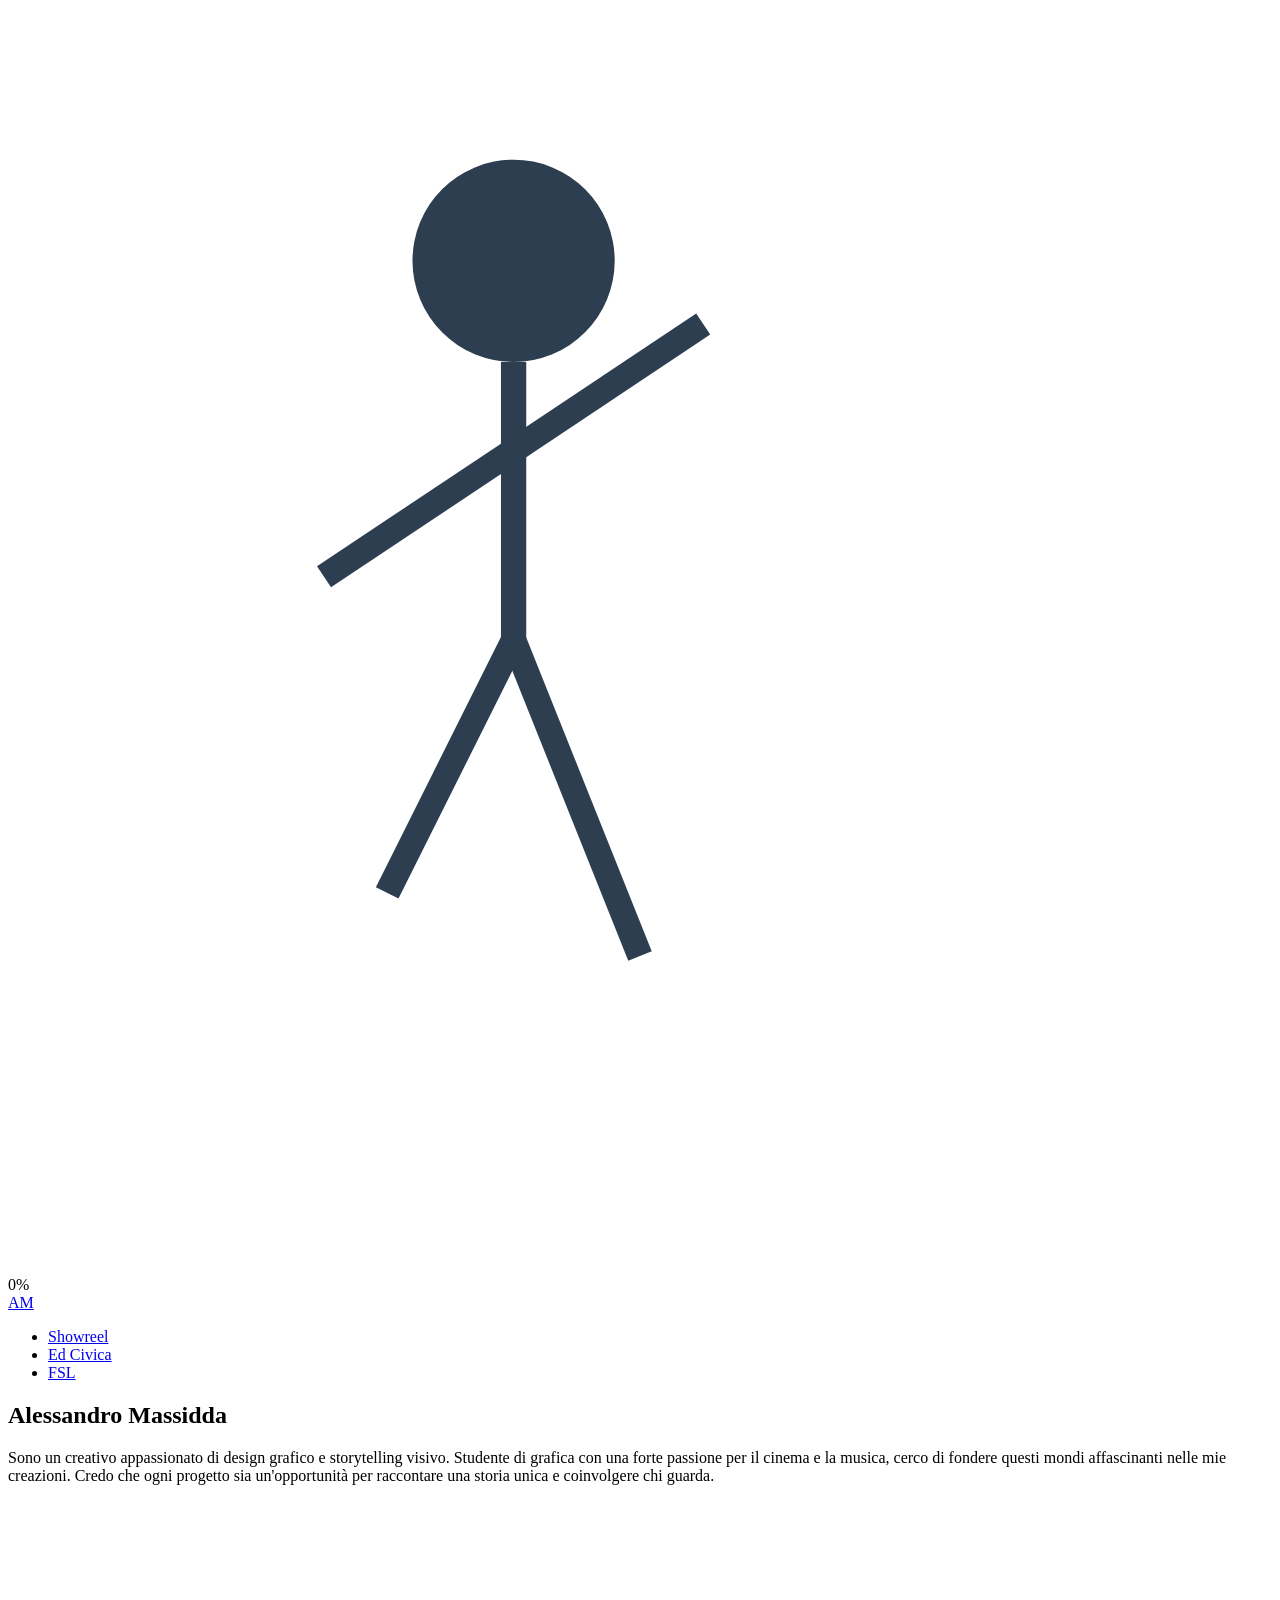
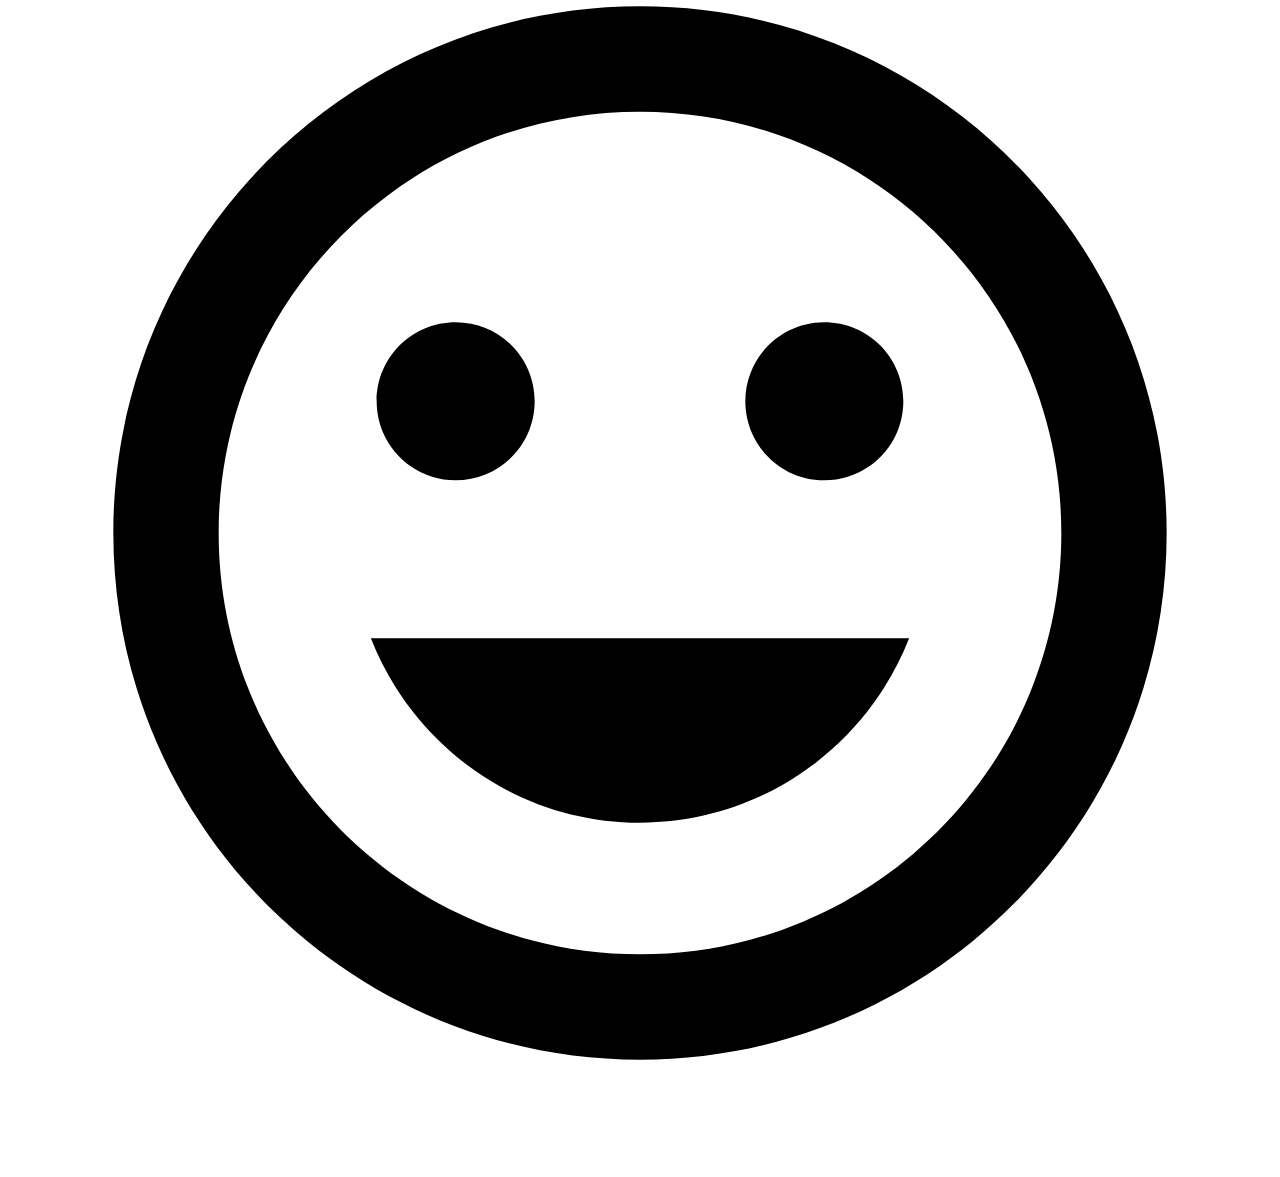
==== index.html @ a220ffec "Create premium portfolio website - index.html" ====
<!DOCTYPE html>
<html lang="it">
<head>
    <meta charset="UTF-8">
    <meta name="viewport" content="width=device-width, initial-scale=1.0">
    <title>Alessandro Massidda - Portfolio</title>
    <link rel="stylesheet" href="style.css">
</head>
<body>
    <!-- Loading Screen -->
    <div class="loading-screen" id="loadingScreen">
        <div class="loading-container">
            <div class="runner">
                <svg viewBox="0 0 100 100" class="runner-svg">
                    <!-- Running man -->
                    <circle cx="40" cy="20" r="8" fill="#2c3e50"/>
                    <line x1="40" y1="28" x2="40" y2="50" stroke="#2c3e50" stroke-width="2"/>
                    <line x1="40" y1="35" x2="25" y2="45" stroke="#2c3e50" stroke-width="2"/>
                    <line x1="40" y1="35" x2="55" y2="25" stroke="#2c3e50" stroke-width="2"/>
                    <line x1="40" y1="50" x2="30" y2="70" stroke="#2c3e50" stroke-width="2"/>
                    <line x1="40" y1="50" x2="50" y2="75" stroke="#2c3e50" stroke-width="2"/>
                </svg>
            </div>
            <div class="loading-text">
                <span class="percentage" id="percentage">0</span>%
            </div>
            <div class="loading-bar">
                <div class="loading-progress" id="loadingProgress"></div>
            </div>
        </div>
    </div>

    <!-- Navigation -->
    <nav class="navbar">
        <div class="nav-container">
            <a href="index.html" class="logo">
                <div class="logo-circle">AM</div>
            </a>
            <ul class="nav-menu">
                <li><a href="portfolio.html" class="nav-link">Showreel</a></li>
                <li><a href="educazione.html" class="nav-link">Ed Civica</a></li>
                <li><a href="fsl.html" class="nav-link">FSL</a></li>
            </ul>
        </div>
    </nav>

    <!-- Home Page -->
    <div class="page" id="homePage">
        <section class="hero" style="background-image: url('https://via.placeholder.com/1920x1080');">
            <div class="hero-overlay"></div>
            <div class="hero-content">
                <div class="hero-text">
                    <h1 class="hero-title" id="heroTitle">
                        <span class="word">Alessandro</span>
                        <span class="word">Massidda</span>
                    </h1>
                    <p class="hero-description" id="heroDescription">
                        Sono un creativo appassionato di design grafico e storytelling visivo. Studente di grafica con una forte passione per il cinema e la musica, cerco di fondere questi mondi affascinanti nelle mie creazioni. Credo che ogni progetto sia un'opportunità per raccontare una storia unica e coinvolgere chi guarda.
                    </p>
                </div>
            </div>
            <div class="scroll-indicator">
                <svg class="scroll-icon" viewBox="0 0 24 24">
                    <path d="M12 2C6.48 2 2 6.48 2 12s4.48 10 10 10 10-4.48 10-10S17.52 2 12 2zm0 18c-4.42 0-8-3.58-8-8s3.58-8 8-8 8 3.58 8 8-3.58 8-8 8zm3.5-9c.83 0 1.5-.67 1.5-1.5S16.33 8 15.5 8 14 8.67 14 9.5s.67 1.5 1.5 1.5zm-7 0c.83 0 1.5-.67 1.5-1.5S9.33 8 8.5 8 7 8.67 7 9.5 7.67 11 8.5 11zm3.5 6.5c2.33 0 4.31-1.46 5.11-3.5H6.89c.8 2.04 2.78 3.5 5.11 3.5z"/>
                </svg>
            </div>
        </section>
    </div>

    <script src="script.js"></script>
</body>
</html>
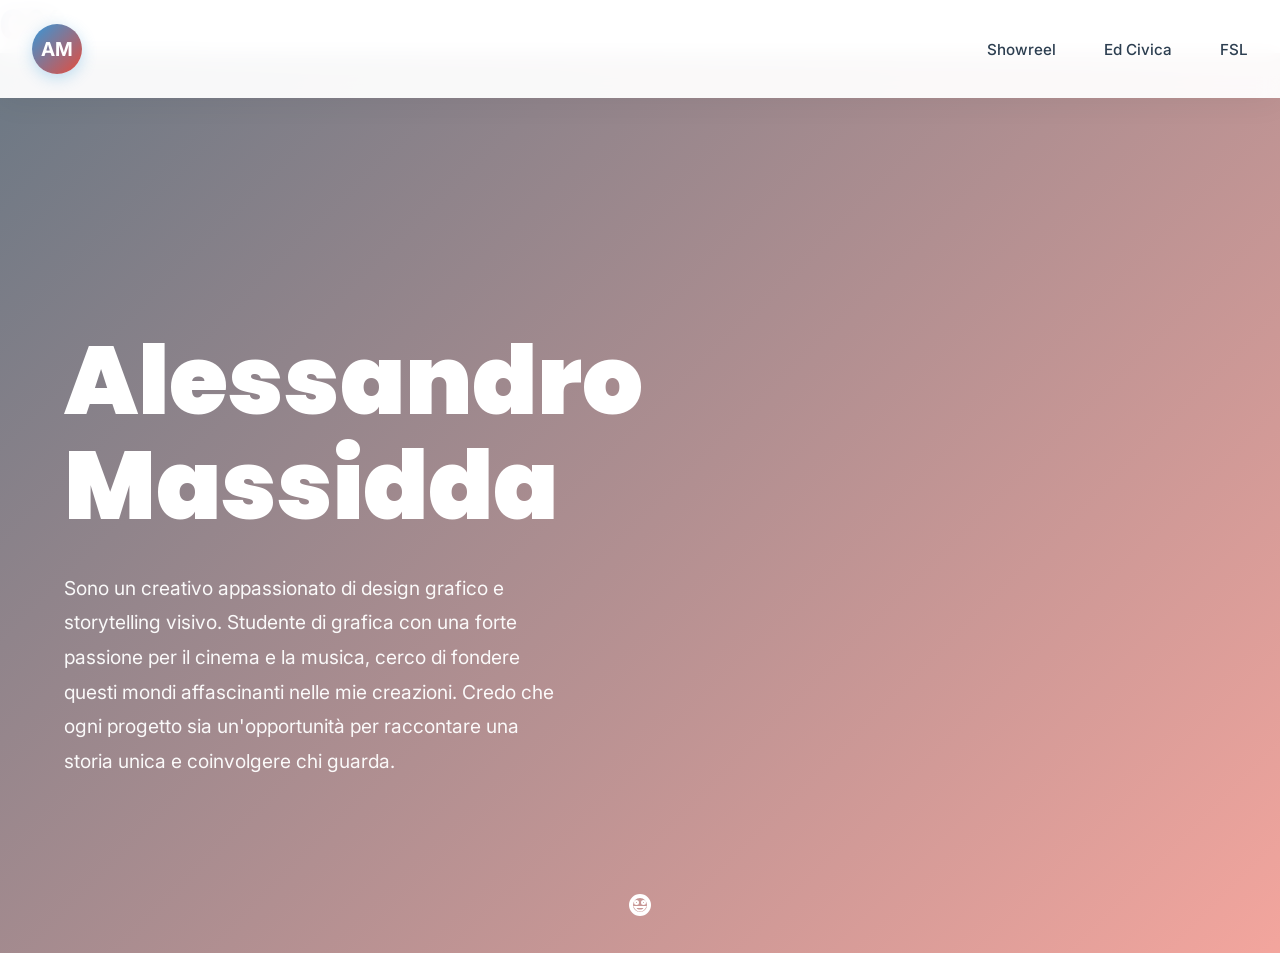
==== commit 78b23a25: "Update index.html" ====
--- a/index.html
+++ b/index.html
@@ -6,20 +6,7 @@
     <title>Alessandro Massidda - Portfolio</title>
     <link rel="stylesheet" href="style.css">
 </head>
-<body>
-    <!-- Loading Screen -->
-    <div class="loading-screen" id="loadingScreen">
-        <div class="loading-container">
-            <div class="runner">
-                <svg viewBox="0 0 100 100" class="runner-svg">
-                    <!-- Running man -->
-                    <circle cx="40" cy="20" r="8" fill="#2c3e50"/>
-                    <line x1="40" y1="28" x2="40" y2="50" stroke="#2c3e50" stroke-width="2"/>
-                    <line x1="40" y1="35" x2="25" y2="45" stroke="#2c3e50" stroke-width="2"/>
-                    <line x1="40" y1="35" x2="55" y2="25" stroke="#2c3e50" stroke-width="2"/>
-                    <line x1="40" y1="50" x2="30" y2="70" stroke="#2c3e50" stroke-width="2"/>
-                    <line x1="40" y1="50" x2="50" y2="75" stroke="#2c3e50" stroke-width="2"/>
-                </svg>
+
             </div>
             <div class="loading-text">
                 <span class="percentage" id="percentage">0</span>%
--- a/style.css
+++ b/style.css
@@ -0,0 +1,1191 @@
+@import url('https://fonts.googleapis.com/css2?family=Inter:wght@100;200;300;400;500;600;700;800;900&family=Poppins:wght@300;400;500;600;700;800;900&display=swap');
+
+* {
+    margin: 0;
+    padding: 0;
+    box-sizing: border-box;
+}
+
+:root {
+    --primary: #2c3e50;
+    --secondary: #e74c3c;
+    --accent: #3498db;
+    --light: #ecf0f1;
+    --dark: #2c3e50;
+    --white: #ffffff;
+    --gray: #95a5a6;
+    --transition: 0.3s cubic-bezier(0.25, 0.46, 0.45, 0.94);
+}
+
+html {
+    scroll-behavior: smooth;
+}
+
+body {
+    font-family: 'Inter', sans-serif;
+    background-color: var(--white);
+    color: var(--dark);
+    overflow-x: hidden;
+}
+
+/* ============================================ LOADING SCREEN ============================================ */
+
+.loading-screen {
+    position: fixed;
+    top: 0;
+    left: 0;
+    width: 100%;
+    height: 100%;
+    background: linear-gradient(135deg, #f5f7fa 0%, #e8ecf1 100%);
+    display: flex;
+    align-items: center;
+    justify-content: center;
+    z-index: 9999;
+    opacity: 1;
+    visibility: visible;
+    transition: opacity 0.6s ease-out, visibility 0.6s ease-out;
+}
+
+.loading-screen.hidden {
+    opacity: 0;
+    visibility: hidden;
+}
+
+.loading-container {
+    display: flex;
+    flex-direction: column;
+    align-items: center;
+    gap: 2rem;
+}
+
+.runner {
+    width: 60px;
+    height: 60px;
+    animation: run 1.2s infinite;
+}
+
+.runner-svg {
+    width: 100%;
+    height: 100%;
+    animation: bounce 0.6s infinite alternate;
+}
+
+@keyframes run {
+    0% {
+        transform: translateX(-20px);
+    }
+    50% {
+        transform: translateX(20px);
+    }
+    100% {
+        transform: translateX(-20px);
+    }
+}
+
+@keyframes bounce {
+    0% {
+        transform: translateY(0);
+    }
+    100% {
+        transform: translateY(-10px);
+    }
+}
+
+.loading-text {
+    font-size: 2.5rem;
+    font-weight: 700;
+    color: var(--primary);
+}
+
+.percentage {
+    font-weight: 900;
+    background: linear-gradient(135deg, var(--accent), var(--secondary));
+    -webkit-background-clip: text;
+    -webkit-text-fill-color: transparent;
+    background-clip: text;
+}
+
+.loading-bar {
+    width: 200px;
+    height: 4px;
+    background: rgba(0, 0, 0, 0.1);
+    border-radius: 10px;
+    overflow: hidden;
+}
+
+.loading-progress {
+    height: 100%;
+    background: linear-gradient(90deg, var(--accent), var(--secondary));
+    border-radius: 10px;
+    width: 0%;
+    transition: width 0.3s ease;
+}
+
+/* ============================================ NAVBAR ============================================ */
+
+.navbar {
+    position: fixed;
+    top: 0;
+    left: 0;
+    right: 0;
+    z-index: 1000;
+    background: rgba(255, 255, 255, 0.95);
+    backdrop-filter: blur(10px);
+    padding: 1.5rem 0;
+    box-shadow: 0 4px 30px rgba(0, 0, 0, 0.05);
+    animation: slideDown 0.6s ease-out;
+}
+
+@keyframes slideDown {
+    from {
+        opacity: 0;
+        transform: translateY(-30px);
+    }
+    to {
+        opacity: 1;
+        transform: translateY(0);
+    }
+}
+
+.nav-container {
+    max-width: 1400px;
+    margin: 0 auto;
+    padding: 0 2rem;
+    display: flex;
+    justify-content: space-between;
+    align-items: center;
+}
+
+.logo {
+    text-decoration: none;
+    display: flex;
+    align-items: center;
+}
+
+.logo-circle {
+    width: 50px;
+    height: 50px;
+    border-radius: 50%;
+    background: linear-gradient(135deg, var(--accent), var(--secondary));
+    display: flex;
+    align-items: center;
+    justify-content: center;
+    color: var(--white);
+    font-weight: 700;
+    font-size: 1.2rem;
+    transition: all var(--transition);
+    box-shadow: 0 4px 15px rgba(52, 152, 219, 0.3);
+}
+
+.logo-circle:hover {
+    transform: scale(1.1);
+    box-shadow: 0 8px 25px rgba(52, 152, 219, 0.4);
+}
+
+.nav-menu {
+    display: flex;
+    list-style: none;
+    gap: 3rem;
+}
+
+.nav-link {
+    text-decoration: none;
+    color: var(--dark);
+    font-weight: 500;
+    font-size: 0.95rem;
+    position: relative;
+    transition: color var(--transition);
+}
+
+.nav-link::after {
+    content: '';
+    position: absolute;
+    bottom: -5px;
+    left: 0;
+    width: 0;
+    height: 2px;
+    background: linear-gradient(90deg, var(--accent), var(--secondary));
+    transition: width var(--transition);
+}
+
+.nav-link:hover::after,
+.nav-link.active::after {
+    width: 100%;
+}
+
+.nav-link.active {
+    color: var(--accent);
+}
+
+/* ============================================ PAGE LAYOUTS ============================================ */
+
+.page {
+    min-height: 100vh;
+    position: relative;
+    padding-top: 100px;
+}
+
+.page-gradient {
+    position: absolute;
+    top: 0;
+    left: 0;
+    right: 0;
+    bottom: 0;
+    z-index: -1;
+}
+
+/* ============================================ HERO SECTION ============================================ */
+
+.hero {
+    height: 100vh;
+    display: flex;
+    align-items: center;
+    justify-content: flex-start;
+    position: relative;
+    overflow: hidden;
+    background-size: cover;
+    background-position: center;
+    margin-top: -100px;
+    padding-top: 100px;
+}
+
+.hero::before {
+    content: '';
+    position: absolute;
+    top: 0;
+    left: 0;
+    right: 0;
+    bottom: 0;
+    background: rgba(255, 255, 255, 0.1);
+    z-index: 1;
+}
+
+.hero-overlay {
+    position: absolute;
+    top: 0;
+    left: 0;
+    right: 0;
+    bottom: 0;
+    background: linear-gradient(135deg, rgba(44, 62, 80, 0.7), rgba(231, 76, 60, 0.5));
+    z-index: 2;
+}
+
+.hero-content {
+    position: relative;
+    z-index: 3;
+    max-width: 1400px;
+    margin: 0 auto;
+    padding: 0 4rem;
+    width: 100%;
+}
+
+.hero-text {
+    max-width: 800px;
+}
+
+.hero-title {
+    font-size: clamp(3rem, 8vw, 6rem);
+    font-weight: 900;
+    color: var(--white);
+    line-height: 1.1;
+    margin-bottom: 2rem;
+    font-family: 'Poppins', sans-serif;
+}
+
+.hero-title .word {
+    display: block;
+    animation: slideInLeft 0.8s ease-out both;
+}
+
+.hero-title .word:nth-child(2) {
+    animation-delay: 0.2s;
+}
+
+@keyframes slideInLeft {
+    from {
+        opacity: 0;
+        transform: translateX(-100px);
+    }
+    to {
+        opacity: 1;
+        transform: translateX(0);
+    }
+}
+
+.hero-description {
+    font-size: 1.2rem;
+    color: rgba(255, 255, 255, 0.95);
+    line-height: 1.8;
+    max-width: 500px;
+    animation: fadeInUp 1s ease-out 0.4s both;
+}
+
+@keyframes fadeInUp {
+    from {
+        opacity: 0;
+        transform: translateY(30px);
+    }
+    to {
+        opacity: 1;
+        transform: translateY(0);
+    }
+}
+
+.scroll-indicator {
+    position: absolute;
+    bottom: 2rem;
+    left: 50%;
+    transform: translateX(-50%);
+    z-index: 5;
+}
+
+.scroll-icon {
+    width: 24px;
+    height: 24px;
+    stroke: var(--white);
+    fill: none;
+    stroke-width: 2;
+    animation: float 2s ease-in-out infinite;
+}
+
+@keyframes float {
+    0%, 100% {
+        transform: translateY(0);
+    }
+    50% {
+        transform: translateY(15px);
+    }
+}
+
+/* ============================================ REVEAL ANIMATIONS ============================================ */
+
+.reveal-text {
+    position: relative;
+    overflow: hidden;
+}
+
+.reveal-text::before {
+    content: '';
+    position: absolute;
+    top: 0;
+    left: -100%;
+    width: 100%;
+    height: 100%;
+    background: linear-gradient(90deg, transparent, rgba(255, 255, 255, 0.3), transparent);
+    animation: reveal-shine 2s infinite;
+}
+
+@keyframes reveal-shine {
+    0% {
+        left: -100%;
+    }
+    100% {
+        left: 100%;
+    }
+}
+
+.fade-in {
+    animation: fadeIn 0.8s ease-out forwards;
+    opacity: 0;
+}
+
+@keyframes fadeIn {
+    from {
+        opacity: 0;
+    }
+    to {
+        opacity: 1;
+    }
+}
+
+.slide-up {
+    animation: slideUp 0.8s ease-out forwards;
+    opacity: 0;
+}
+
+@keyframes slideUp {
+    from {
+        opacity: 0;
+        transform: translateY(30px);
+    }
+    to {
+        opacity: 1;
+        transform: translateY(0);
+    }
+}
+
+.reveal-item {
+    animation: revealItem 0.8s ease-out forwards;
+    opacity: 0;
+}
+
+@keyframes revealItem {
+    from {
+        opacity: 0;
+        transform: translateY(40px) scale(0.95);
+    }
+    to {
+        opacity: 1;
+        transform: translateY(0) scale(1);
+    }
+}
+
+/* ============================================ PORTFOLIO PAGE ============================================ */
+
+.portfolio-hero {
+    max-width: 1400px;
+    margin: 0 auto;
+    padding: 4rem 2rem;
+    text-align: center;
+}
+
+.section-title {
+    font-size: clamp(2.5rem, 6vw, 4rem);
+    font-weight: 800;
+    margin-bottom: 1.5rem;
+    background: linear-gradient(135deg, var(--primary), var(--accent));
+    -webkit-background-clip: text;
+    -webkit-text-fill-color: transparent;
+    background-clip: text;
+    font-family: 'Poppins', sans-serif;
+}
+
+.section-subtitle {
+    font-size: 1.1rem;
+    color: var(--gray);
+    max-width: 700px;
+    margin: 0 auto;
+    line-height: 1.8;
+}
+
+.portfolio-grid {
+    max-width: 1400px;
+    margin: 0 auto;
+    padding: 3rem 2rem;
+    display: grid;
+    grid-template-columns: repeat(auto-fit, minmax(300px, 1fr));
+    gap: 2rem;
+}
+
+.portfolio-item {
+    border-radius: 20px;
+    overflow: hidden;
+    position: relative;
+    height: 350px;
+    box-shadow: 0 10px 40px rgba(0, 0, 0, 0.1);
+    transition: all 0.4s ease;
+    cursor: pointer;
+}
+
+.portfolio-item:hover {
+    transform: translateY(-10px);
+    box-shadow: 0 20px 60px rgba(0, 0, 0, 0.2);
+}
+
+.portfolio-image {
+    width: 100%;
+    height: 100%;
+    position: relative;
+    overflow: hidden;
+}
+
+.portfolio-image img {
+    width: 100%;
+    height: 100%;
+    object-fit: cover;
+    transition: transform 0.5s ease;
+}
+
+.portfolio-item:hover .portfolio-image img {
+    transform: scale(1.1);
+}
+
+.portfolio-overlay {
+    position: absolute;
+    top: 0;
+    left: 0;
+    right: 0;
+    bottom: 0;
+    background: linear-gradient(135deg, rgba(44, 62, 80, 0.8), rgba(52, 152, 219, 0.6));
+    display: flex;
+    align-items: center;
+    justify-content: center;
+    opacity: 0;
+    transition: opacity 0.4s ease;
+}
+
+.portfolio-item:hover .portfolio-overlay {
+    opacity: 1;
+}
+
+.portfolio-overlay h3 {
+    color: var(--white);
+    font-size: 1.5rem;
+    text-align: center;
+    font-family: 'Poppins', sans-serif;
+    font-weight: 700;
+}
+
+/* ============================================ EDUCAZIONE CIVICA PAGE ============================================ */
+
+.educazione-page {
+    background: linear-gradient(135deg, #fef3e2 0%, #f8e8d6 100%);
+}
+
+.edu-hero {
+    max-width: 1400px;
+    margin: 0 auto;
+    padding: 4rem 2rem;
+    text-align: center;
+}
+
+.edu-title {
+    font-size: clamp(2.8rem, 7vw, 4.5rem);
+    font-weight: 900;
+    color: #c0392b;
+    margin-bottom: 1rem;
+    font-family: 'Poppins', sans-serif;
+}
+
+.edu-subtitle {
+    font-size: 1.3rem;
+    color: #8b4513;
+    font-weight: 600;
+    margin-bottom: 1.5rem;
+}
+
+.edu-intro {
+    font-size: 1.1rem;
+    color: #5a4a42;
+    max-width: 700px;
+    margin: 0 auto;
+    line-height: 1.8;
+}
+
+.edu-section {
+    max-width: 1400px;
+    margin: 0 auto;
+    padding: 3rem 2rem;
+}
+
+.edu-section-title {
+    font-size: clamp(2rem, 5vw, 3.5rem);
+    font-weight: 800;
+    color: #c0392b;
+    margin-bottom: 2rem;
+    font-family: 'Poppins', sans-serif;
+    position: relative;
+    padding-bottom: 1rem;
+}
+
+.edu-section-title::after {
+    content: '';
+    position: absolute;
+    bottom: 0;
+    left: 0;
+    width: 80px;
+    height: 4px;
+    background: linear-gradient(90deg, #e74c3c, #e67e22);
+    border-radius: 2px;
+}
+
+.edu-content {
+    background: rgba(255, 255, 255, 0.8);
+    padding: 2rem;
+    border-radius: 15px;
+    margin-bottom: 2rem;
+}
+
+.edu-definition {
+    font-size: 1.2rem;
+    line-height: 1.8;
+    color: var(--dark);
+    margin-bottom: 2rem;
+}
+
+.bold-text {
+    font-weight: 700;
+    color: #c0392b;
+}
+
+.edu-facts {
+    display: grid;
+    grid-template-columns: repeat(auto-fit, minmax(250px, 1fr));
+    gap: 1.5rem;
+}
+
+.fact-item {
+    display: flex;
+    align-items: center;
+    gap: 1rem;
+    padding: 1rem;
+    background: linear-gradient(135deg, rgba(231, 76, 60, 0.1), rgba(230, 126, 34, 0.1));
+    border-radius: 10px;
+}
+
+.fact-icon {
+    font-size: 2rem;
+}
+
+.fact-item p {
+    color: var(--dark);
+    line-height: 1.6;
+}
+
+.decibel-table {
+    background: rgba(255, 255, 255, 0.9);
+    padding: 2rem;
+    border-radius: 15px;
+    margin: 2rem 0;
+    overflow-x: auto;
+}
+
+.decibel-table h3 {
+    font-size: 1.5rem;
+    color: #c0392b;
+    margin-bottom: 1.5rem;
+    font-family: 'Poppins', sans-serif;
+}
+
+table {
+    width: 100%;
+    border-collapse: collapse;
+}
+
+table th,
+table td {
+    padding: 1.2rem;
+    text-align: left;
+    border-bottom: 2px solid rgba(192, 57, 43, 0.2);
+}
+
+table th {
+    background: linear-gradient(135deg, rgba(192, 57, 43, 0.1), rgba(230, 126, 34, 0.1));
+    font-weight: 700;
+    color: #c0392b;
+}
+
+table tr:hover {
+    background: rgba(192, 57, 43, 0.05);
+}
+
+.edu-note {
+    background: linear-gradient(135deg, rgba(231, 76, 60, 0.1), rgba(230, 126, 34, 0.1));
+    padding: 1.5rem;
+    border-left: 4px solid #e74c3c;
+    border-radius: 10px;
+    color: var(--dark);
+    font-size: 1rem;
+    margin: 2rem 0;
+}
+
+.timeline {
+    display: grid;
+    grid-template-columns: repeat(auto-fit, minmax(200px, 1fr));
+    gap: 2rem;
+    margin: 2rem 0;
+}
+
+.timeline-item {
+    position: relative;
+    padding-left: 2rem;
+}
+
+.timeline-dot {
+    position: absolute;
+    left: -1.5rem;
+    top: 0;
+    width: 1rem;
+    height: 1rem;
+    background: linear-gradient(135deg, #e74c3c, #e67e22);
+    border-radius: 50%;
+    box-shadow: 0 0 0 4px rgba(231, 76, 60, 0.2);
+}
+
+.timeline-content h3 {
+    color: #c0392b;
+    font-weight: 700;
+    margin-bottom: 0.5rem;
+}
+
+.timeline-content p {
+    color: var(--gray);
+    font-size: 0.95rem;
+}
+
+.causes-grid {
+    display: grid;
+    grid-template-columns: repeat(auto-fit, minmax(200px, 1fr));
+    gap: 1.5rem;
+    margin: 2rem 0;
+}
+
+.cause-card {
+    background: rgba(255, 255, 255, 0.8);
+    padding: 2rem;
+    border-radius: 15px;
+    text-align: center;
+    transition: all 0.4s ease;
+    border: 2px solid transparent;
+    cursor: pointer;
+}
+
+.cause-card:hover {
+    border-color: #e74c3c;
+    transform: translateY(-10px);
+    box-shadow: 0 10px 30px rgba(231, 76, 60, 0.2);
+}
+
+.cause-icon {
+    font-size: 3rem;
+    margin-bottom: 1rem;
+    display: block;
+}
+
+.cause-card h3 {
+    color: #c0392b;
+    font-weight: 700;
+    margin-bottom: 0.5rem;
+    font-family: 'Poppins', sans-serif;
+}
+
+.cause-card p {
+    color: var(--gray);
+    font-size: 0.95rem;
+}
+
+.health-effects {
+    display: grid;
+    grid-template-columns: repeat(auto-fit, minmax(250px, 1fr));
+    gap: 2rem;
+    margin: 2rem 0;
+}
+
+.effect-column {
+    background: rgba(255, 255, 255, 0.8);
+    padding: 2rem;
+    border-radius: 15px;
+    border-left: 4px solid #e74c3c;
+}
+
+.effect-column h3 {
+    color: #c0392b;
+    margin-bottom: 1.5rem;
+    font-weight: 700;
+    font-family: 'Poppins', sans-serif;
+}
+
+.effect-column ul {
+    list-style: none;
+}
+
+.effect-column li {
+    padding: 0.8rem 0;
+    color: var(--dark);
+    position: relative;
+    padding-left: 1.5rem;
+    line-height: 1.6;
+}
+
+.effect-column li::before {
+    content: '✓';
+    position: absolute;
+    left: 0;
+    color: #e74c3c;
+    font-weight: 700;
+}
+
+.strong-quote {
+    background: linear-gradient(135deg, rgba(231, 76, 60, 0.15), rgba(230, 126, 34, 0.15));
+    padding: 2rem;
+    border-radius: 15px;
+    text-align: center;
+    border: 2px solid #e74c3c;
+    margin: 2rem 0;
+}
+
+.strong-quote p {
+    color: #c0392b;
+    font-size: 1.2rem;
+    line-height: 1.8;
+    font-weight: 600;
+}
+
+.strong-quote p:first-child {
+    font-weight: 800;
+    font-size: 1.4rem;
+    margin-bottom: 1rem;
+}
+
+.data-container {
+    display: grid;
+    grid-template-columns: repeat(auto-fit, minmax(200px, 1fr));
+    gap: 1.5rem;
+    margin: 2rem 0;
+}
+
+.data-stat {
+    background: linear-gradient(135deg, rgba(231, 76, 60, 0.1), rgba(230, 126, 34, 0.1));
+    padding: 2rem;
+    border-radius: 15px;
+    text-align: center;
+    border-top: 4px solid #e74c3c;
+}
+
+.data-stat h3 {
+    font-size: 2rem;
+    color: #c0392b;
+    font-weight: 800;
+    margin-bottom: 0.5rem;
+    font-family: 'Poppins', sans-serif;
+}
+
+.data-stat p {
+    color: var(--dark);
+    font-size: 0.95rem;
+    line-height: 1.6;
+}
+
+.constitution-box,
+.agenda-box {
+    background: rgba(255, 255, 255, 0.8);
+    padding: 2rem;
+    border-radius: 15px;
+    margin: 2rem 0;
+    border-left: 4px solid #e74c3c;
+}
+
+.constitution-box h3,
+.agenda-box h3 {
+    color: #c0392b;
+    font-weight: 700;
+    margin-bottom: 1rem;
+    font-family: 'Poppins', sans-serif;
+}
+
+.constitution-box p,
+.agenda-box p {
+    color: var(--dark);
+    margin-bottom: 0.5rem;
+}
+
+.constitution-box ul {
+    list-style: none;
+    margin-top: 1rem;
+}
+
+.constitution-box li {
+    padding: 0.5rem 0;
+    color: var(--dark);
+    position: relative;
+    padding-left: 1.5rem;
+}
+
+.constitution-box li::before {
+    content: '●';
+    position: absolute;
+    left: 0;
+    color: #e74c3c;
+}
+
+.agenda-goals {
+    display: grid;
+    grid-template-columns: repeat(2, 1fr);
+    gap: 1rem;
+    margin-top: 1rem;
+}
+
+.agenda-goals div {
+    background: linear-gradient(135deg, rgba(231, 76, 60, 0.1), rgba(230, 126, 34, 0.1));
+    padding: 1.5rem;
+    border-radius: 10px;
+    text-align: center;
+}
+
+.agenda-goals strong {
+    display: block;
+    font-size: 1.3rem;
+    color: #c0392b;
+    margin-bottom: 0.5rem;
+}
+
+.agenda-goals p {
+    color: var(--dark);
+    font-size: 0.9rem;
+}
+
+.world-comparison {
+    background: rgba(255, 255, 255, 0.8);
+    padding: 2rem;
+    border-radius: 15px;
+    overflow-x: auto;
+}
+
+.curiosity-box {
+    background: rgba(255, 255, 255, 0.8);
+    padding: 2rem;
+    border-radius: 15px;
+    border-left: 4px solid #e74c3c;
+    margin: 2rem 0;
+}
+
+.curiosity-box p {
+    color: var(--dark);
+    font-size: 1rem;
+    line-height: 1.8;
+    margin-bottom: 1rem;
+}
+
+.solutions-grid {
+    display: grid;
+    grid-template-columns: repeat(auto-fit, minmax(150px, 1fr));
+    gap: 1.5rem;
+    margin: 2rem 0;
+}
+
+.solution-item {
+    background: rgba(255, 255, 255, 0.8);
+    padding: 1.5rem;
+    border-radius: 15px;
+    text-align: center;
+    border: 2px solid transparent;
+    transition: all 0.4s ease;
+    cursor: pointer;
+}
+
+.solution-item:hover {
+    border-color: #e74c3c;
+    transform: translateY(-5px);
+    box-shadow: 0 8px 20px rgba(231, 76, 60, 0.15);
+}
+
+.solution-item {
+    color: var(--dark);
+    font-weight: 600;
+    font-size: 1rem;
+}
+
+.edu-conclusion {
+    text-align: center;
+    padding: 4rem 2rem;
+    background: rgba(255, 255, 255, 0.8);
+    border-radius: 15px;
+    margin: 2rem 0;
+}
+
+.final-quote {
+    font-size: 1.5rem;
+    color: #c0392b;
+    font-weight: 700;
+    line-height: 1.8;
+    font-family: 'Poppins', sans-serif;
+}
+
+/* ============================================ FSL PAGE ============================================ */
+
+.fsl-page {
+    background: linear-gradient(135deg, #e8f4f8 0%, #d4e8f0 100%);
+}
+
+.fsl-hero {
+    max-width: 1400px;
+    margin: 0 auto;
+    padding: 4rem 2rem;
+    text-align: center;
+}
+
+.fsl-project {
+    max-width: 1400px;
+    margin: 0 auto;
+    padding: 4rem 2rem;
+    border-bottom: 1px solid rgba(0, 0, 0, 0.05);
+}
+
+.fsl-project:last-child {
+    border-bottom: none;
+}
+
+.project-header {
+    margin-bottom: 3rem;
+}
+
+.project-title {
+    font-size: clamp(1.8rem, 4vw, 2.8rem);
+    font-weight: 800;
+    color: var(--primary);
+    margin-bottom: 1rem;
+    font-family: 'Poppins', sans-serif;
+}
+
+.project-description {
+    font-size: 1.1rem;
+    color: var(--gray);
+    max-width: 700px;
+    line-height: 1.8;
+}
+
+.project-content {
+    display: flex;
+    flex-direction: column;
+    gap: 2rem;
+}
+
+.media-gallery {
+    display: grid;
+    grid-template-columns: repeat(auto-fit, minmax(300px, 1fr));
+    gap: 1.5rem;
+}
+
+.gallery-item {
+    border-radius: 15px;
+    overflow: hidden;
+    box-shadow: 0 10px 30px rgba(0, 0, 0, 0.1);
+    transition: all 0.4s ease;
+    cursor: pointer;
+    height: 300px;
+}
+
+.gallery-item:hover {
+    transform: translateY(-10px);
+    box-shadow: 0 20px 50px rgba(0, 0, 0, 0.15);
+}
+
+.gallery-item img {
+    width: 100%;
+    height: 100%;
+    object-fit: cover;
+    transition: transform 0.4s ease;
+}
+
+.gallery-item:hover img {
+    transform: scale(1.05);
+}
+
+.video-container {
+    border-radius: 15px;
+    overflow: hidden;
+    box-shadow: 0 10px 30px rgba(0, 0, 0, 0.1);
+}
+
+.video-container video {
+    width: 100%;
+    max-height: 500px;
+    display: block;
+    background: #000;
+    border-radius: 15px;
+}
+
+/* ============================================ RESPONSIVE ============================================ */
+
+@media (max-width: 768px) {
+    .nav-menu {
+        gap: 1.5rem;
+    }
+
+    .nav-link {
+        font-size: 0.85rem;
+    }
+
+    .hero-title {
+        font-size: 2.5rem;
+    }
+
+    .hero-description {
+        font-size: 1rem;
+    }
+
+    .portfolio-grid {
+        grid-template-columns: 1fr;
+    }
+
+    .portfolio-item {
+        height: 250px;
+    }
+
+    .edu-title {
+        font-size: 2rem;
+    }
+
+    .edu-section-title {
+        font-size: 1.8rem;
+    }
+
+    .causes-grid,
+    .timeline {
+        grid-template-columns: 1fr;
+    }
+
+    .health-effects {
+        grid-template-columns: 1fr;
+    }
+
+    .media-gallery {
+        grid-template-columns: 1fr;
+    }
+
+    .gallery-item {
+        height: 250px;
+    }
+}
+
+@media (max-width: 480px) {
+    .nav-container {
+        padding: 0 1rem;
+    }
+
+    .nav-menu {
+        gap: 1rem;
+    }
+
+    .nav-link {
+        font-size: 0.75rem;
+    }
+
+    .logo-circle {
+        width: 40px;
+        height: 40px;
+        font-size: 1rem;
+    }
+
+    .hero {
+        padding: 2rem;
+    }
+
+    .hero-title {
+        font-size: 1.8rem;
+    }
+
+    .hero-description {
+        font-size: 0.9rem;
+    }
+
+    .hero-content {
+        padding: 0 1rem;
+    }
+
+    .section-title {
+        font-size: 1.8rem;
+    }
+
+    .portfolio-grid {
+        padding: 1.5rem 1rem;
+    }
+
+    .edu-section {
+        padding: 1.5rem 1rem;
+    }
+
+    .data-container,
+    .solutions-grid {
+        grid-template-columns: 1fr;
+    }
+
+    table {
+        font-size: 0.85rem;
+    }
+
+    table th,
+    table td {
+        padding: 0.8rem;
+    }
+}
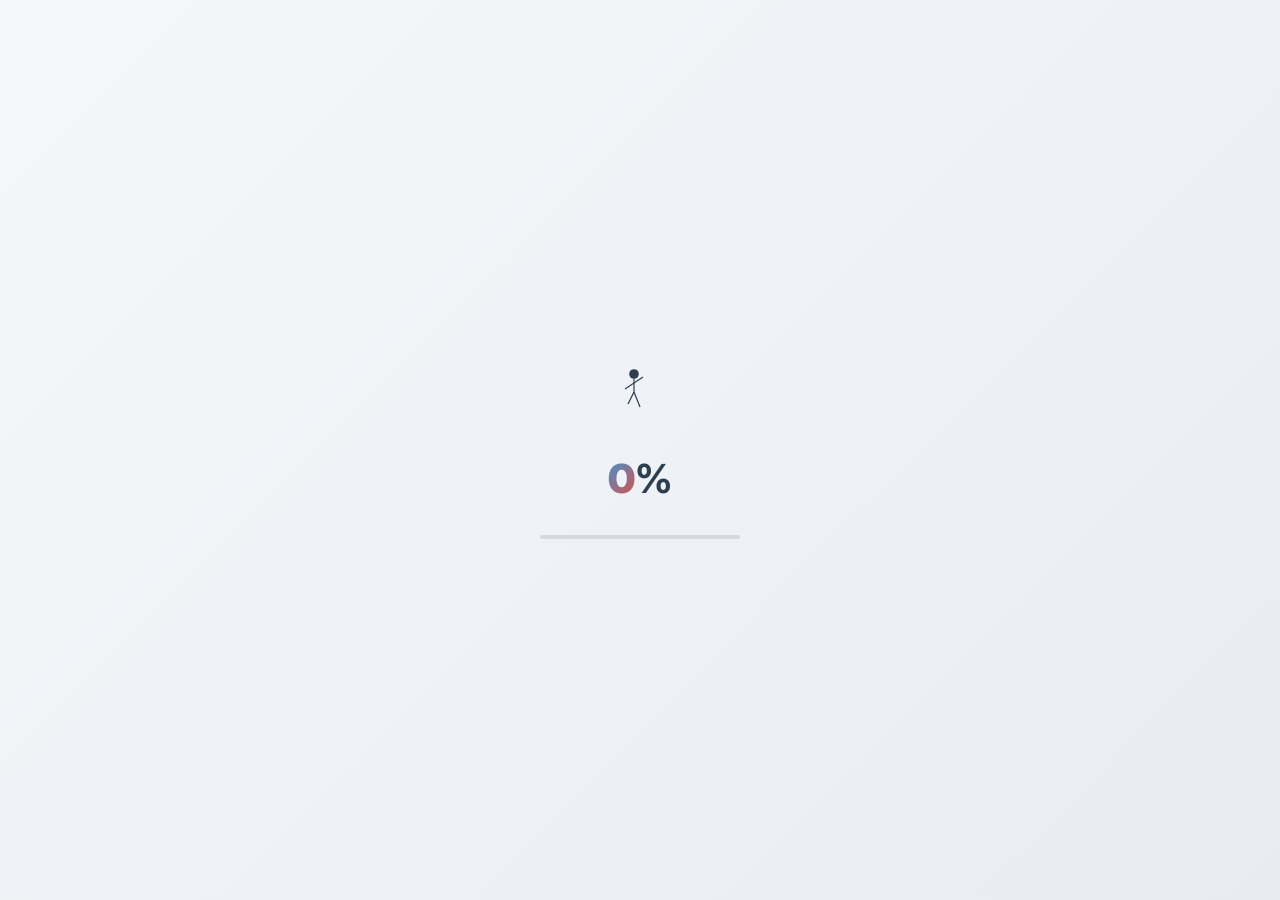
==== commit c35b7de0: "Update index.html" ====
--- a/index.html
+++ b/index.html
@@ -6,7 +6,20 @@
     <title>Alessandro Massidda - Portfolio</title>
     <link rel="stylesheet" href="style.css">
 </head>
-
+<body>
+    <!-- Loading Screen -->
+    <div class="loading-screen" id="loadingScreen">
+        <div class="loading-container">
+            <div class="runner">
+                <svg viewBox="0 0 100 100" class="runner-svg">
+                    <!-- Running man -->
+                    <circle cx="40" cy="20" r="8" fill="#2c3e50"/>
+                    <line x1="40" y1="28" x2="40" y2="50" stroke="#2c3e50" stroke-width="2"/>
+                    <line x1="40" y1="35" x2="25" y2="45" stroke="#2c3e50" stroke-width="2"/>
+                    <line x1="40" y1="35" x2="55" y2="25" stroke="#2c3e50" stroke-width="2"/>
+                    <line x1="40" y1="50" x2="30" y2="70" stroke="#2c3e50" stroke-width="2"/>
+                    <line x1="40" y1="50" x2="50" y2="75" stroke="#2c3e50" stroke-width="2"/>
+                </svg>
             </div>
             <div class="loading-text">
                 <span class="percentage" id="percentage">0</span>%
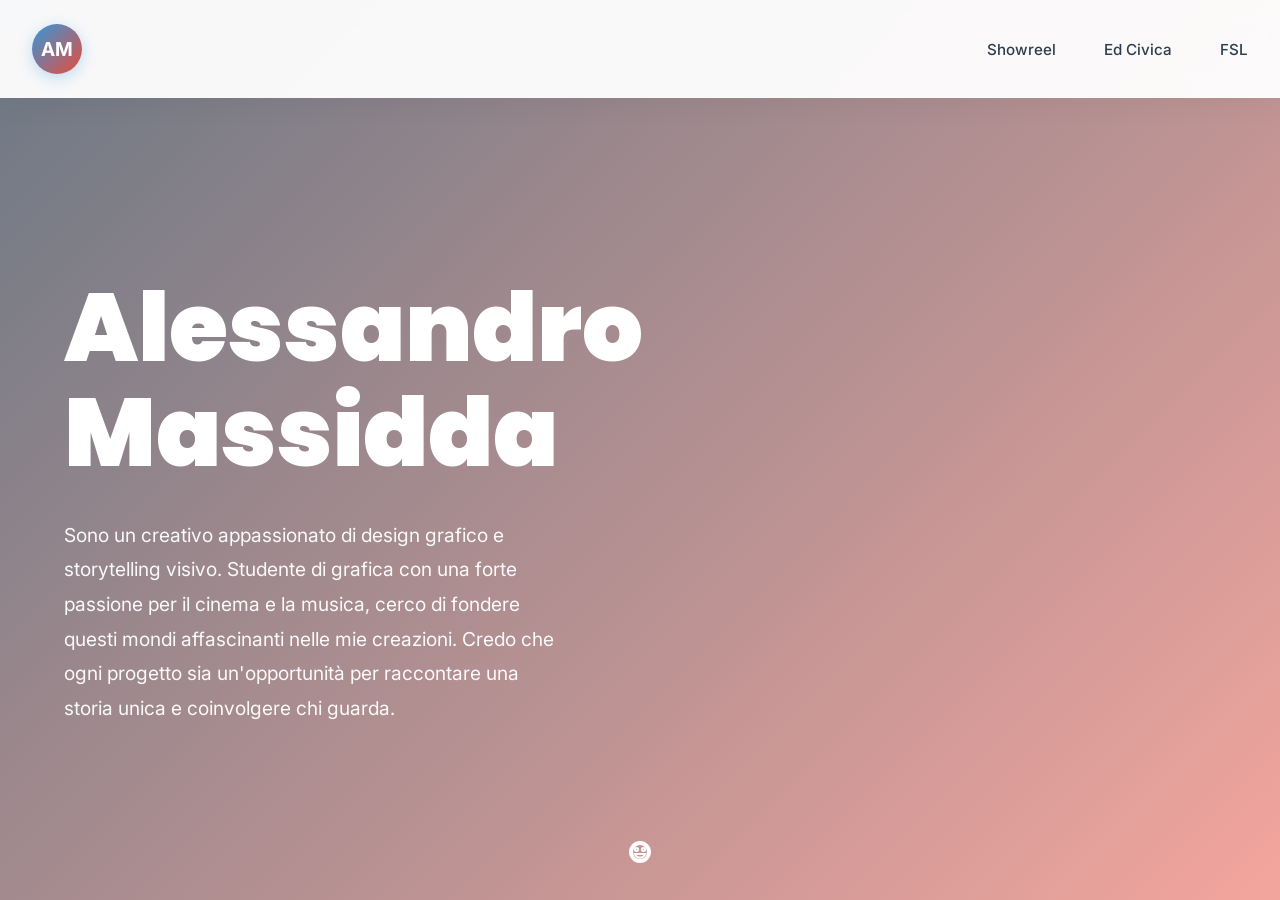
==== commit 64ff04b0: "Update index.html" ====
--- a/index.html
+++ b/index.html
@@ -7,29 +7,6 @@
     <link rel="stylesheet" href="style.css">
 </head>
 <body>
-    <!-- Loading Screen -->
-    <div class="loading-screen" id="loadingScreen">
-        <div class="loading-container">
-            <div class="runner">
-                <svg viewBox="0 0 100 100" class="runner-svg">
-                    <!-- Running man -->
-                    <circle cx="40" cy="20" r="8" fill="#2c3e50"/>
-                    <line x1="40" y1="28" x2="40" y2="50" stroke="#2c3e50" stroke-width="2"/>
-                    <line x1="40" y1="35" x2="25" y2="45" stroke="#2c3e50" stroke-width="2"/>
-                    <line x1="40" y1="35" x2="55" y2="25" stroke="#2c3e50" stroke-width="2"/>
-                    <line x1="40" y1="50" x2="30" y2="70" stroke="#2c3e50" stroke-width="2"/>
-                    <line x1="40" y1="50" x2="50" y2="75" stroke="#2c3e50" stroke-width="2"/>
-                </svg>
-            </div>
-            <div class="loading-text">
-                <span class="percentage" id="percentage">0</span>%
-            </div>
-            <div class="loading-bar">
-                <div class="loading-progress" id="loadingProgress"></div>
-            </div>
-        </div>
-    </div>
-
     <!-- Navigation -->
     <nav class="navbar">
         <div class="nav-container">
